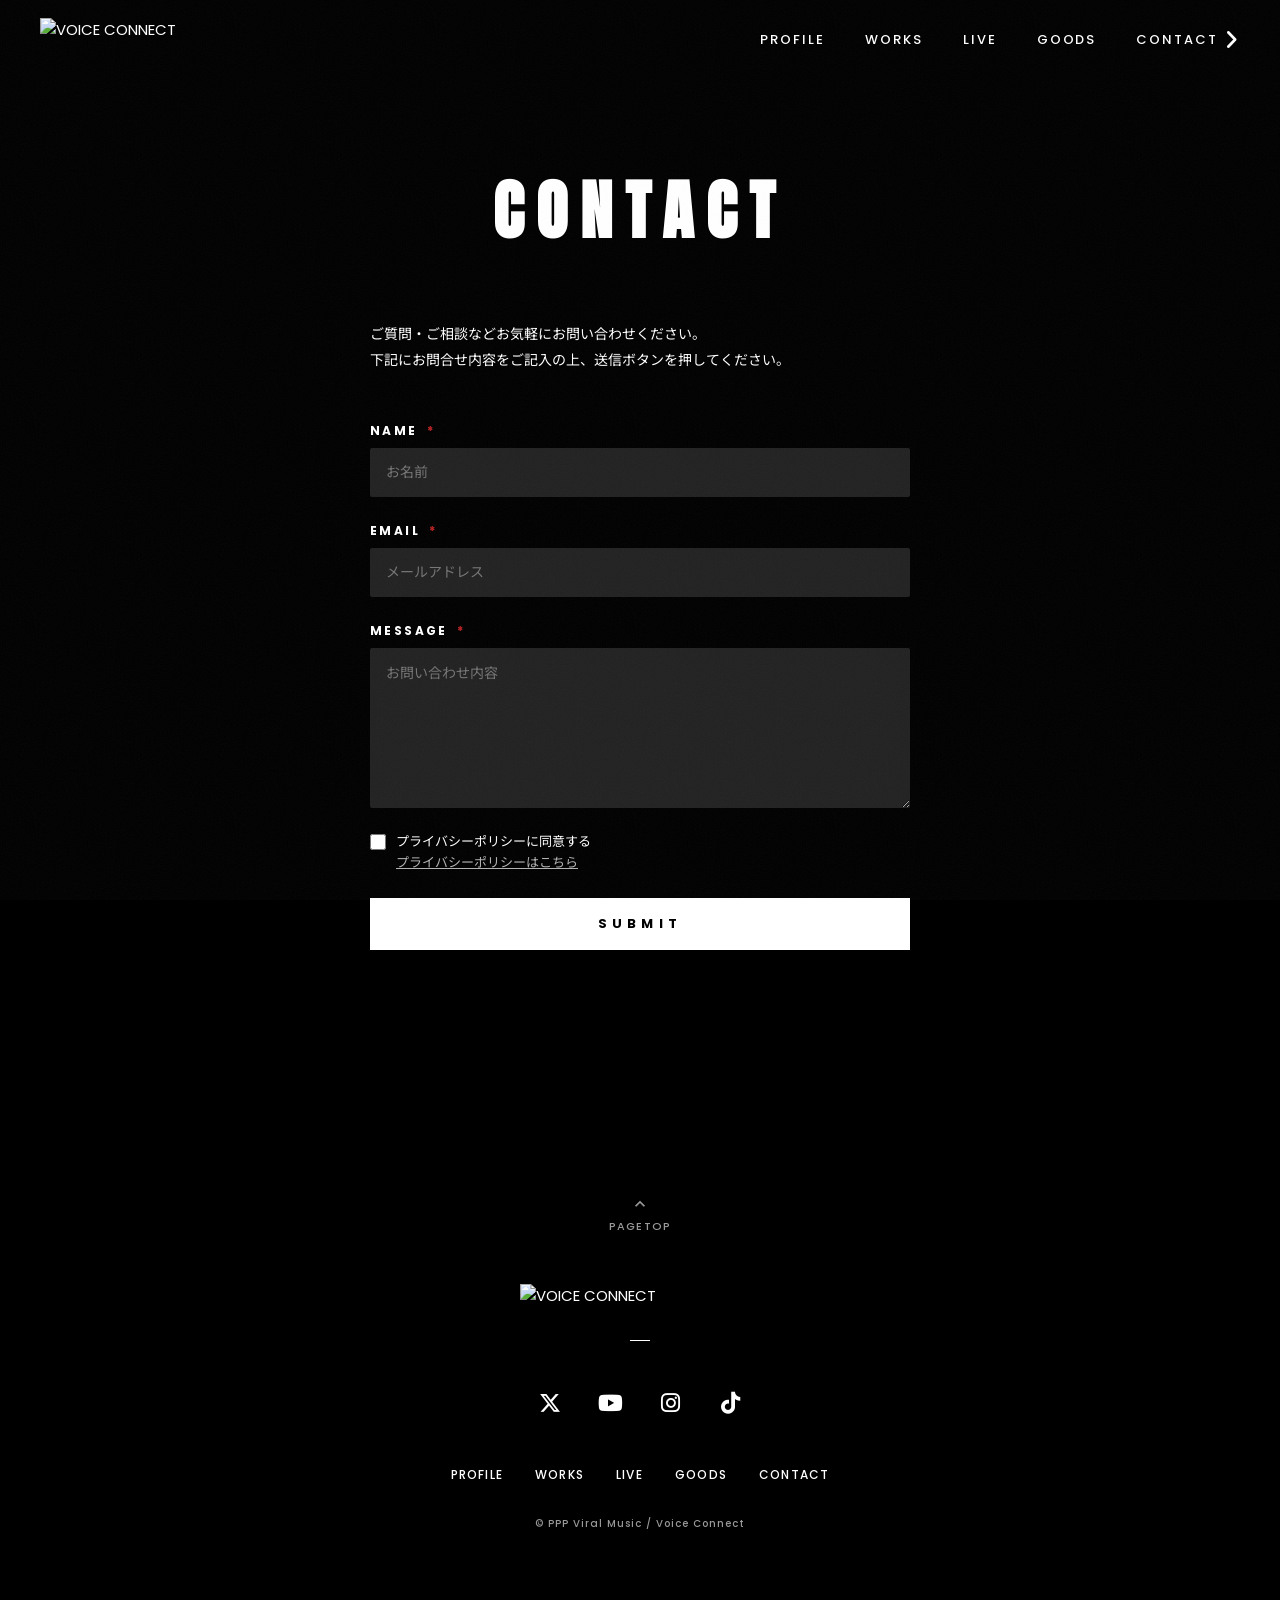
==== contact.html @ 6539a4a2 "Initial commit: Voice Connect official website Co-Authored-By: Claude Sonnet 4.6 <noreply@anthropic." ====
<!DOCTYPE html>
<html lang="ja">
<head>
  <meta charset="UTF-8">
  <meta name="viewport" content="width=device-width, initial-scale=1.0">
  <meta property="og:type" content="website">
  <meta property="og:site_name" content="VOICE CONNECT">
  <meta property="og:title" content="VOICE CONNECT">
  <meta property="og:description" content="Counter Viral Rock – 本能を叫びに乗せて。6人組ロックバンド VoiceConnect オフィシャルサイト">
  <meta property="og:image" content="https://storage.googleapis.com/studio-design-asset-files/projects/V5a736R3aR/s-6000x4000_v-frms_webp_ca248ab4-74d3-4c71-af56-c357af7753e0_middle.webp">
  <meta name="twitter:card" content="summary_large_image">
  <meta name="twitter:image" content="https://storage.googleapis.com/studio-design-asset-files/projects/V5a736R3aR/s-6000x4000_v-frms_webp_ca248ab4-74d3-4c71-af56-c357af7753e0_middle.webp">
  <link rel="icon" href="favicon.svg" type="image/svg+xml">
  <title>CONTACT – VoiceConnect</title>
  <link rel="stylesheet" href="css/style.css">
  <link rel="stylesheet" href="https://fonts.googleapis.com/icon?family=Material+Icons">
  <link rel="stylesheet" href="https://cdnjs.cloudflare.com/ajax/libs/font-awesome/6.5.0/css/all.min.css">
</head>
<body>

<header class="site-header">
  <a href="index.html" class="header-logo">
    <img src="https://storage.googleapis.com/studio-design-asset-files/projects/V5a736R3aR/s-1748x591_v-fms_webp_e4d0f85a-b56f-4a7a-a2c8-f177bb1432c4_small.webp" alt="VOICE CONNECT">
  </a>
  <nav class="header-nav">
    <a href="profile.html">PROFILE</a>
    <a href="works.html">WORKS</a>
    <a href="live.html">LIVE</a>
    <a href="https://fanme.link/shop/@VoiceConnect" target="_blank" rel="noopener">GOODS</a>
    <a href="contact.html" class="header-contact">
      <span>CONTACT</span>
      <span class="arrow"><i class="fa-solid fa-angle-right"></i></span>
    </a>
  </nav>
  <button class="hamburger" aria-label="メニュー">
    <span></span><span></span><span></span>
  </button>
</header>

<nav class="mobile-nav">
  <a href="profile.html">PROFILE</a>
  <a href="works.html">WORKS</a>
  <a href="live.html">LIVE</a>
  <a href="https://fanme.link/shop/@VoiceConnect" target="_blank" rel="noopener">GOODS</a>
  <a href="contact.html">CONTACT</a>
</nav>

<div class="page-hero fade-in">
  <h1 class="page-hero-title">CONTACT</h1>
</div>

<section class="contact-section fade-in" style="margin: 0 auto; padding-left: 80px; padding-right: 80px;">
  <p class="contact-lead">
    ご質問・ご相談などお気軽にお問い合わせください。<br>
    下記にお問合せ内容をご記入の上、送信ボタンを押してください。
  </p>
  <form class="contact-form" id="contactForm" novalidate>
    <div class="form-group">
      <label class="form-label" for="name">NAME <span>*</span></label>
      <input class="form-input" id="name" name="name" type="text" placeholder="お名前" required>
    </div>
    <div class="form-group">
      <label class="form-label" for="email">EMAIL <span>*</span></label>
      <input class="form-input" id="email" name="email" type="email" placeholder="メールアドレス" required>
    </div>
    <div class="form-group">
      <label class="form-label" for="message">MESSAGE <span>*</span></label>
      <textarea class="form-textarea" id="message" name="message" placeholder="お問い合わせ内容" required></textarea>
    </div>
    <div class="privacy-check">
      <input type="checkbox" id="privacy" required>
      <label for="privacy">
        プライバシーポリシーに同意する<br>
        <a href="privacy.html">プライバシーポリシーはこちら</a>
      </label>
    </div>
    <button type="submit" class="form-submit">SUBMIT</button>
    <p class="form-status" id="formStatus" aria-live="polite"></p>
  </form>
</section>

<footer class="site-footer">
  <a href="#" class="pagetop">
    <span class="material-icons">keyboard_arrow_up</span>
    PAGETOP
  </a>
  <a href="index.html" class="footer-logo">
    <img src="https://storage.googleapis.com/studio-design-asset-files/projects/V5a736R3aR/s-1748x591_v-fms_webp_e4d0f85a-b56f-4a7a-a2c8-f177bb1432c4_small.webp" alt="VOICE CONNECT">
  </a>
  <div class="footer-divider"></div>
  <div class="footer-socials">
    <a href="https://x.com/voiceconnect25" target="_blank" rel="noopener"><i class="fa-brands fa-x-twitter"></i></a>
    <a href="https://www.youtube.com/@voiceconnect2025" target="_blank" rel="noopener"><i class="fa-brands fa-youtube"></i></a>
    <a href="https://www.instagram.com/voice_connect_official/" target="_blank" rel="noopener"><i class="fa-brands fa-instagram"></i></a>
    <a href="https://www.tiktok.com/@voiceconnect.official" target="_blank" rel="noopener"><i class="fa-brands fa-tiktok"></i></a>
  </div>
  <nav class="footer-nav">
    <a href="profile.html">PROFILE</a>
    <a href="works.html">WORKS</a>
    <a href="live.html">LIVE</a>
    <a href="https://fanme.link/shop/@VoiceConnect" target="_blank" rel="noopener">GOODS</a>
    <a href="contact.html">CONTACT</a>
  </nav>
  <p class="footer-copy">© PPP Viral Music / Voice Connect</p>
</footer>

<script src="js/main.js"></script>
</body>
</html>
---- css/style.css ----
@import url('https://fonts.googleapis.com/css2?family=Anton&family=Poppins:wght@400;500;700&family=Noto+Sans+JP:wght@400;500;700&display=swap');

*, *::before, *::after { box-sizing: border-box; margin: 0; padding: 0; }

:root {
  --bg: #000;
  --text: #fff;
  --border: #333;
  --accent: #fff;
  --font-head: 'Anton', sans-serif;
  --font-body: 'Poppins', 'Noto Sans JP', sans-serif;
}

html { scroll-behavior: smooth; }

body {
  background: var(--bg);
  color: var(--text);
  font-family: var(--font-body);
  font-size: 15px;
  line-height: 1.6;
  overflow-x: hidden;
}

a { color: inherit; text-decoration: none; }
img { display: block; max-width: 100%; }
ul { list-style: none; }
button { background: none; border: none; cursor: pointer; color: inherit; font: inherit; }

/* ── HEADER ── */
.site-header {
  position: fixed;
  top: 0; left: 0; right: 0;
  z-index: 100;
  display: flex;
  align-items: center;
  justify-content: space-between;
  padding: 0 40px;
  height: 80px;
  backdrop-filter: blur(8px) saturate(0%);
  -webkit-backdrop-filter: blur(8px) saturate(0%);
  background: linear-gradient(180deg, rgba(0,0,0,0.4) 0%, transparent 100%);
}

.header-logo img { height: 44px; width: auto; }

.header-nav {
  display: flex;
  align-items: center;
  gap: 40px;
}

.header-nav a,
.header-nav button {
  font-family: var(--font-body);
  font-size: 13px;
  font-weight: 500;
  letter-spacing: 0.15em;
  transition: opacity .2s;
}

.header-nav a:hover,
.header-nav button:hover { opacity: .6; }

.header-contact {
  display: flex;
  align-items: center;
  gap: 6px;
  font-size: 13px;
  font-weight: 500;
  letter-spacing: 0.15em;
}

.header-contact .arrow {
  font-size: 22px;
  line-height: 1;
}

/* hamburger */
.hamburger {
  display: none;
  flex-direction: column;
  gap: 5px;
  padding: 4px;
}
.hamburger span {
  display: block;
  width: 24px; height: 2px;
  background: var(--text);
  transition: transform .3s, opacity .3s;
}

/* mobile nav drawer */
.mobile-nav {
  display: none;
  position: fixed;
  top: 80px; left: 0; right: 0;
  background: rgba(0,0,0,0.92);
  padding: 32px 24px 40px;
  flex-direction: column;
  gap: 28px;
  z-index: 99;
}
.mobile-nav.open { display: flex; }
.mobile-nav a {
  font-family: var(--font-head);
  font-size: 28px;
  letter-spacing: 0.15em;
  text-align: right;
}

/* ── HERO ── */
.hero {
  position: relative;
  height: calc(100vh - 80px);
  min-height: 520px;
  margin-top: 80px;
  display: flex;
  align-items: flex-end;
  overflow: hidden;
}

.hero-bg {
  position: absolute;
  top: -18%; bottom: -18%; left: 0; right: 0;
  background-size: cover;
  background-position: center 30%;
  background-repeat: no-repeat;
  will-change: transform;
}

.hero-bg::after {
  content: '';
  position: absolute;
  inset: 0;
  background: linear-gradient(to bottom, rgba(0,0,0,0.1) 0%, rgba(0,0,0,0.5) 100%);
}

.hero-title {
  position: absolute;
  bottom: 0; left: 0; right: 0;
  padding: 0 80px 80px;
}

.hero-title img {
  width: clamp(320px, 60vw, 900px);
}

.hero-buttons {
  display: flex;
  gap: 16px;
  margin-top: 24px;
}

.btn {
  display: inline-flex;
  align-items: center;
  justify-content: center;
  padding: 0 28px;
  height: 44px;
  font-family: var(--font-body);
  font-size: 13px;
  font-weight: 500;
  letter-spacing: 0.4em;
  border: 1px solid var(--text);
  transition: background .2s, color .2s, transform .2s;
  min-width: 140px;
}

.btn-solid {
  background: var(--text);
  color: var(--bg);
}

.btn-outline { background: transparent; color: var(--text); }

.btn:hover { transform: scale(1.06); }

/* ── CONCEPT ── */
.concept {
  padding: 120px 80px 100px;
}

.concept-tag {
  display: block;
  font-size: 11px;
  font-weight: 500;
  letter-spacing: 0.6em;
  margin-bottom: 6px;
  color: var(--text);
}

.concept-title {
  font-size: 48px;
  font-weight: 700;
  line-height: 1.1;
  margin-bottom: 24px;
}

.concept-sub {
  font-size: 16px;
  font-weight: 700;
  margin-bottom: 20px;
}

.concept-body {
  font-size: 15px;
  line-height: 1.8;
  max-width: 700px;
  margin-left: auto;
  text-align: right;
}

/* ── RELEASES ── */
.releases {
  padding: 0 80px 120px;
}

.release-item {
  display: flex;
  align-items: center;
  gap: 40px;
  margin-bottom: 60px;
}

.release-item:nth-child(even) { flex-direction: row-reverse; }

.release-cover {
  flex-shrink: 0;
  width: 280px;
  height: 280px;
  border-radius: 8px;
  overflow: hidden;
  box-shadow: 0 4px 20px rgba(0,0,0,0.6);
  transition: transform .3s ease;
}

.release-cover:hover { transform: scale(1.04); }

.release-cover img {
  width: 100%; height: 100%;
  object-fit: cover;
}

.release-info { flex: 1; }

.release-date {
  font-size: 13px;
  letter-spacing: 0.1em;
  margin-bottom: 8px;
  opacity: .7;
}

.release-title {
  font-family: var(--font-head);
  font-size: 24px;
  letter-spacing: 0.1em;
  margin-bottom: 16px;
}

.release-desc {
  font-size: 14px;
  line-height: 1.8;
  opacity: .85;
}

/* ── NEWS ── */
.news { padding: 0 80px 160px; }

.section-header {
  display: flex;
  align-items: flex-end;
  gap: 20px;
  margin-bottom: 40px;
}

.section-tag {
  font-size: 11px;
  font-weight: 500;
  letter-spacing: 0.6em;
  margin-bottom: 6px;
}

.section-title {
  font-family: var(--font-body);
  font-size: 48px;
  font-weight: 700;
  letter-spacing: 0.2em;
  line-height: 1.1;
}

.section-more {
  display: flex;
  align-items: center;
  justify-content: center;
  width: 32px; height: 32px;
  border-radius: 50%;
  border: 1px solid var(--text);
  margin-bottom: 4px;
  transition: transform .2s;
}
.section-more:hover { transform: scale(1.2); }
.section-more .material-icons { font-size: 20px; }

.news-list { display: flex; flex-direction: column; }

.news-item {
  display: flex;
  gap: 24px;
  padding: 16px 0;
  border-bottom: 1px solid var(--border);
}

.news-date {
  flex-shrink: 0;
  font-size: 15px;
  font-weight: 700;
  min-width: 100px;
}

.news-link {
  font-size: 15px;
  transition: opacity .2s;
}
.news-link:hover { opacity: .6; }

/* ── PAGE HERO (inner pages) ── */
.page-hero {
  padding-top: 160px;
  padding-bottom: 60px;
  text-align: center;
}

.page-hero-title {
  font-family: var(--font-head);
  font-size: 64px;
  letter-spacing: 0.2em;
}

/* ── PROFILE ── */
.about {
  padding: 40px 80px 80px;
  max-width: 900px;
  margin: 0 auto;
}

.about h3 {
  font-size: 11px;
  font-weight: 500;
  letter-spacing: 0.6em;
  margin-bottom: 4px;
}

.about-text {
  font-size: 15px;
  line-height: 1.8;
  margin-bottom: 48px;
}

.members { padding: 0 80px 120px; }

.members-title {
  font-size: 48px;
  font-weight: 700;
  letter-spacing: 0.2em;
  margin-bottom: 60px;
}

.member-list {
  display: flex;
  flex-direction: column;
  gap: 60px;
}

.member-item {
  display: flex;
  gap: 40px;
  align-items: flex-start;
}

.member-photo {
  flex-shrink: 0;
  width: 200px; height: 200px;
  border-radius: 50%;
  overflow: hidden;
  background: #222;
}

.member-photo img {
  width: 100%; height: 100%;
  object-fit: cover;
}

.member-info { flex: 1; }

.member-role {
  font-size: 11px;
  font-weight: 500;
  letter-spacing: 0.4em;
  margin-bottom: 4px;
  opacity: .7;
}

.member-name {
  font-size: 20px;
  font-weight: 700;
  margin-bottom: 12px;
}

.member-desc {
  font-size: 14px;
  line-height: 1.8;
  margin-bottom: 16px;
}

.member-socials {
  display: flex;
  gap: 16px;
}

.member-socials a {
  font-size: 20px;
  transition: opacity .2s;
}
.member-socials a:hover { opacity: .6; }

/* ── WORKS ── */
.works-list {
  padding: 0 80px 120px;
  display: flex;
  flex-direction: column;
}

.work-item {
  display: flex;
  align-items: center;
  padding: 24px 0;
  border-bottom: 1px solid var(--border);
  gap: 24px;
  transition: opacity .2s;
  cursor: pointer;
}

.work-item:hover { opacity: .7; }

.work-update {
  flex-shrink: 0;
  width: 80px;
}

.work-update-label {
  font-size: 9px;
  font-weight: 700;
  letter-spacing: 0.1em;
  opacity: .5;
}

.work-update-date {
  font-size: 11px;
  opacity: .7;
}

.work-title {
  flex: 1;
  font-size: 15px;
  font-weight: 500;
}

.work-arrow {
  font-size: 18px;
  opacity: .5;
}

/* ── LIVE ── */
.live-section {
  padding: 0 80px 120px;
  display: flex;
  flex-direction: column;
  align-items: center;
  gap: 40px;
}

.live-flyer {
  width: 100%;
  max-width: 600px;
  border-radius: 4px;
  overflow: hidden;
}

.live-flyer img { width: 100%; }

.live-info {
  width: 100%;
  max-width: 600px;
  text-align: center;
}

.live-date-title {
  font-family: var(--font-head);
  font-size: 28px;
  letter-spacing: 0.1em;
  margin-bottom: 20px;
}

.live-detail {
  display: inline-flex;
  flex-direction: column;
  gap: 8px;
  font-size: 15px;
  text-align: left;
}

.live-detail-row {
  display: flex;
  gap: 12px;
}

.live-detail-label {
  flex-shrink: 0;
  font-weight: 700;
  min-width: 80px;
  font-size: 13px;
  letter-spacing: 0.05em;
  opacity: .7;
}

/* ── CONTACT ── */
.contact-section {
  padding: 0 80px 120px;
  max-width: 700px;
}

.contact-lead {
  font-size: 14px;
  line-height: 1.8;
  margin-bottom: 48px;
}

.contact-form {
  display: flex;
  flex-direction: column;
  gap: 24px;
}

.form-group { display: flex; flex-direction: column; gap: 8px; }

.form-label {
  font-size: 12px;
  font-weight: 700;
  letter-spacing: 0.2em;
}

.form-label span { color: #bf2325; margin-left: 4px; }

.form-input,
.form-textarea {
  background: #222;
  border: none;
  padding: 14px 16px;
  font-family: var(--font-body);
  font-size: 14px;
  color: var(--text);
  outline: none;
  transition: box-shadow .2s;
  border-radius: 2px;
}

.form-input:focus,
.form-textarea:focus { box-shadow: 0 0 0 1px var(--text); }

.form-textarea { min-height: 160px; resize: vertical; }

.privacy-check {
  display: flex;
  align-items: flex-start;
  gap: 10px;
  font-size: 13px;
}

.privacy-check input[type="checkbox"] {
  margin-top: 2px;
  accent-color: var(--text);
  width: 16px; height: 16px;
}

.privacy-check a { text-decoration: underline; opacity: .7; }

.form-submit {
  background: var(--text);
  color: var(--bg);
  font-family: var(--font-body);
  font-size: 13px;
  font-weight: 700;
  letter-spacing: 0.4em;
  height: 52px;
  border: none;
  cursor: pointer;
  transition: opacity .2s;
}

.form-submit:hover { opacity: .85; }
.form-submit:disabled { opacity: .5; cursor: not-allowed; }

.form-status {
  font-size: 13px;
  letter-spacing: 0.05em;
  min-height: 20px;
}

/* ── FOOTER ── */
.site-footer {
  padding: 80px 80px;
  display: flex;
  flex-direction: column;
  align-items: center;
  gap: 32px;
}

.footer-logo img { height: auto; width: 240px; }

.footer-divider {
  width: 20px; height: 1px;
  background: var(--text);
}

.footer-socials {
  display: flex;
  align-items: center;
  gap: 0;
}

.footer-socials a {
  display: flex;
  align-items: center;
  justify-content: center;
  width: 60px; height: 60px;
  font-size: 22px;
  transition: color .3s;
}

.footer-socials a:nth-child(1):hover { color: #1d9bf0; }
.footer-socials a:nth-child(2):hover { color: #f00; }
.footer-socials a:nth-child(3):hover { color: #e1306c; }
.footer-socials a:nth-child(4):hover { color: #69c9d0; }

.footer-nav {
  display: flex;
  gap: 32px;
}

.footer-nav a {
  font-size: 12px;
  font-weight: 500;
  letter-spacing: 0.1em;
  transition: opacity .2s;
}
.footer-nav a:hover { opacity: .6; }

.footer-copy {
  font-size: 10px;
  font-weight: 500;
  letter-spacing: 0.1em;
  opacity: .6;
}

.pagetop {
  display: flex;
  flex-direction: column;
  align-items: center;
  gap: 4px;
  font-size: 11px;
  font-weight: 500;
  letter-spacing: 0.1em;
  margin-bottom: 16px;
  opacity: .6;
  transition: opacity .2s;
}
.pagetop:hover { opacity: 1; }
.pagetop .material-icons { font-size: 20px; }

/* ── FADE-IN ── */
.fade-in {
  opacity: 0;
  transform: translateY(30px);
  transition: opacity .8s ease, transform .8s ease;
}
.fade-in.visible {
  opacity: 1;
  transform: translateY(0);
}

/* ── RESPONSIVE ── */
@media (max-width: 990px) {
  .concept, .releases, .news, .about, .members,
  .works-list, .live-section, .contact-section { padding-left: 40px; padding-right: 40px; }
  .news-article { padding-left: 40px; padding-right: 40px; }
  .hero-title { padding: 0 40px 60px; }
  .site-header { padding: 0 24px; }
  .release-item, .release-item:nth-child(even) { flex-direction: column; }
  .release-cover { width: 100%; height: 260px; }
  .live-date-title { font-size: 22px; }
}

@media (max-width: 690px) {
  .header-nav { display: none; }
  .hamburger { display: flex; }

  /* Hero — show full landscape image without cropping */
  .hero { height: 100vw; min-height: unset; }
  .hero-bg { background-size: contain; background-position: top center; }
  .hero-title { padding: 0 20px 28px; }
  .hero-title img { width: clamp(180px, 72vw, 600px); }
  .hero-buttons { flex-wrap: wrap; gap: 12px; }
  .btn { min-width: 120px; padding: 0 20px; }

  /* Page hero */
  .page-hero { padding-top: 120px; padding-bottom: 40px; }
  .page-hero-title { font-size: 40px; }

  /* Concept */
  .concept { padding: 72px 20px 56px; }
  .concept-title { font-size: 32px; }
  .concept-body { text-align: left; margin-left: 0; }

  /* Releases */
  .releases { padding-left: 20px; padding-right: 20px; padding-bottom: 80px; }
  .release-cover { height: 220px; }
  .release-title { font-size: 20px; }

  /* News (index) */
  .news { padding-left: 20px; padding-right: 20px; padding-bottom: 80px; }
  .section-title { font-size: 32px; }
  .news-item { flex-direction: column; gap: 2px; }
  .news-date { min-width: unset; font-size: 12px; }
  .news-link { font-size: 14px; }

  /* Profile */
  .about { padding-left: 20px; padding-right: 20px; padding-bottom: 56px; }
  .members { padding-left: 20px; padding-right: 20px; padding-bottom: 80px; }
  .members-title { font-size: 32px; margin-bottom: 40px; }
  .member-list { gap: 48px; }
  .member-item { flex-direction: column; }
  .member-photo { width: 140px; height: 140px; }
  .member-desc br { display: none; }

  /* Works */
  .works-list { padding-left: 20px; padding-right: 20px; padding-bottom: 80px; }
  .work-title { font-size: 14px; }

  /* Live */
  .live-section { padding-left: 20px; padding-right: 20px; padding-bottom: 80px; }
  .live-date-title { font-size: 18px; }
  .live-detail { display: flex; width: 100%; }
  .live-detail-row { flex-direction: column; gap: 4px; }
  .live-detail-label { min-width: unset; }

  /* Contact */
  .contact-section { padding-left: 20px; padding-right: 20px; padding-bottom: 80px; }

  /* News article */
  .news-article { padding: 0 20px 60px; }
  .news-article + .news-article { padding-top: 60px; }
  .article-title { font-size: 18px; }

  /* Footer */
  .site-footer { padding: 60px 20px; }
  .footer-logo img { width: 180px; }
  .footer-nav { flex-wrap: wrap; justify-content: center; gap: 16px; }
  .footer-socials a { width: 48px; height: 48px; font-size: 18px; }
}

/* ── GOODS SECTION ── */
.goods-section { padding: 0 80px 120px; }

.goods-grid {
  display: grid;
  grid-template-columns: repeat(3, 1fr);
  gap: 2px;
  margin-bottom: 2px;
}

.goods-card {
  display: block;
  position: relative;
  overflow: hidden;
  background: #080808;
  color: inherit;
}

.goods-card-img {
  width: 100%;
  aspect-ratio: 1 / 1;
  overflow: hidden;
  display: flex;
  align-items: center;
  justify-content: center;
  background: #080808;
}

.goods-card-img img {
  width: 100%;
  height: 100%;
  object-fit: contain;
  padding: 16px;
  transition: transform 0.6s cubic-bezier(0.22, 1, 0.36, 1);
}

.goods-card:hover .goods-card-img img {
  transform: scale(1.06);
}

.goods-card-body {
  padding: 20px 20px 24px;
  border-top: 1px solid #111;
}

.goods-card-cat {
  font-size: 9px;
  font-weight: 700;
  letter-spacing: 0.5em;
  opacity: 0.4;
  margin-bottom: 6px;
}

.goods-card-name {
  font-family: var(--font-head);
  font-size: 20px;
  letter-spacing: 0.1em;
  margin-bottom: 12px;
}

.goods-card-shop {
  font-size: 11px;
  font-weight: 700;
  letter-spacing: 0.2em;
  opacity: 0;
  transform: translateX(-6px);
  transition: opacity 0.3s, transform 0.3s;
}

.goods-card:hover .goods-card-shop {
  opacity: 0.7;
  transform: translateX(0);
}

.goods-footer {
  display: flex;
  justify-content: center;
  padding-top: 40px;
}

.goods-cta-btn {
  display: inline-flex;
  align-items: center;
  font-size: 12px;
  font-weight: 700;
  letter-spacing: 0.3em;
  border: 1px solid rgba(255,255,255,0.4);
  padding: 14px 36px;
  color: inherit;
  transition: background 0.2s, color 0.2s, border-color 0.2s;
}

.goods-cta-btn:hover {
  background: #fff;
  color: #000;
  border-color: #fff;
}

@media (max-width: 990px) {
  .goods-section { padding-left: 40px; padding-right: 40px; }
}
@media (max-width: 690px) {
  .goods-section { padding-left: 20px; padding-right: 20px; padding-bottom: 80px; }
  .goods-grid { grid-template-columns: 1fr 1fr; }
  .goods-card-name { font-size: 15px; }
}
@media (max-width: 400px) {
  .goods-grid { grid-template-columns: 1fr; }
}

/* ── NEWS ARTICLE (news.html) ── */
.news-article {
  padding: 0 80px 80px;
  max-width: 800px;
}
.news-article + .news-article {
  border-top: 1px solid var(--border);
  padding-top: 80px;
}
.article-date {
  font-size: 13px;
  font-weight: 700;
  letter-spacing: 0.1em;
  opacity: .6;
  margin-bottom: 12px;
}
.article-title {
  font-size: 22px;
  font-weight: 700;
  line-height: 1.4;
  margin-bottom: 24px;
}
.article-body {
  font-size: 14px;
  line-height: 1.9;
}

.article-images {
  display: flex;
  flex-direction: column;
  gap: 12px;
  margin: 24px 0;
}

.article-images img {
  width: 100%;
  border-radius: 4px;
  display: block;
}

/* ── WORK DETAIL (individual work pages) ── */
.work-detail { padding: 60px 80px 120px; max-width: 860px; }

.work-detail-back {
  display: inline-flex;
  align-items: center;
  gap: 6px;
  font-size: 13px;
  letter-spacing: .1em;
  opacity: .6;
  margin-bottom: 48px;
  transition: opacity .2s;
}
.work-detail-back:hover { opacity: 1; }

.work-detail-meta {
  font-size: 13px;
  letter-spacing: .1em;
  opacity: .6;
  margin-bottom: 12px;
}

.work-detail-title {
  font-family: var(--font-head);
  font-size: 36px;
  letter-spacing: .05em;
  line-height: 1.3;
  margin-bottom: 8px;
}

.work-detail-artist {
  font-size: 18px;
  font-weight: 700;
  letter-spacing: .05em;
  margin-bottom: 32px;
}

.work-detail-divider {
  border: none;
  border-top: 1px solid var(--border);
  margin: 32px 0;
}

.work-detail-row {
  display: flex;
  gap: 24px;
  font-size: 14px;
  margin-bottom: 12px;
}

.work-detail-label {
  opacity: .5;
  width: 80px;
  flex-shrink: 0;
}

@media (max-width: 990px) {
  .work-detail { padding-left: 40px; padding-right: 40px; }
}

@media (max-width: 690px) {
  .work-detail { padding: 40px 20px 80px; }
  .work-detail-title { font-size: 26px; }
  .work-detail-row { flex-direction: column; gap: 4px; }
  .work-detail-label { width: unset; opacity: .5; }
}

@media (max-width: 400px) {
  .page-hero-title { font-size: 32px; }
  .concept-title { font-size: 26px; }
  .section-title { font-size: 26px; }
  .members-title { font-size: 26px; }
  .hero-title img { width: 82vw; }
  .work-update { width: 64px; }
  .work-update-date { font-size: 10px; }
}

/* ─────────────────────────────
   SCROLL PROGRESS BAR
───────────────────────────── */
.scroll-progress {
  position: fixed;
  top: 0; left: 0;
  height: 2px;
  width: 0%;
  background: linear-gradient(to right, #ff2020, #ff6a00, #ffd200, #ff2d78, #a020f0, #1e90ff);
  z-index: 100001;
  pointer-events: none;
  will-change: width;
  transition: width 0.05s linear;
}

/* ─────────────────────────────
   CUSTOM CURSOR
───────────────────────────── */
.custom-cursor,
.custom-cursor * { cursor: none !important; }

.cursor-dot {
  position: fixed;
  top: 0; left: 0;
  width: 8px; height: 8px;
  background: #fff;
  border-radius: 50%;
  pointer-events: none;
  z-index: 100000;
  mix-blend-mode: difference;
  opacity: 0;
  transition: opacity 0.3s, width 0.2s, height 0.2s;
  will-change: transform;
}

.cursor-ring {
  position: fixed;
  top: 0; left: 0;
  width: 40px; height: 40px;
  border: 1px solid rgba(255,255,255,0.5);
  border-radius: 50%;
  pointer-events: none;
  z-index: 99999;
  mix-blend-mode: difference;
  opacity: 0;
  transition: width 0.25s ease, height 0.25s ease,
              border-color 0.25s ease, opacity 0.3s;
  will-change: transform;
}

/* ─────────────────────────────
   TEXT SPLIT ANIMATION
───────────────────────────── */
.char-split { overflow: hidden; }

.char-split .char {
  display: inline-block;
  opacity: 0;
  transform: translateY(90%) rotate(5deg);
}

.char-animate .char {
  animation: char-in 0.75s cubic-bezier(0.22, 1, 0.36, 1) forwards;
  animation-delay: calc(var(--i) * 0.05s);
}

@keyframes char-in {
  to { opacity: 1; transform: translateY(0) rotate(0deg); }
}

/* ─────────────────────────────
   GRAIN OVERLAY
───────────────────────────── */
body::after {
  content: '';
  position: fixed;
  inset: 0;
  z-index: 9999;
  pointer-events: none;
  opacity: 0.04;
  background-image: url("data:image/svg+xml,<svg xmlns='http://www.w3.org/2000/svg' width='200' height='200'><filter id='g'><feTurbulence type='fractalNoise' baseFrequency='0.78' numOctaves='4' stitchTiles='stitch'/></filter><rect width='200' height='200' filter='url(%23g)'/></svg>");
  background-size: 200px;
  animation: grain .38s steps(1) infinite;
}

@keyframes grain {
  0%   { transform: translate(0, 0); }
  20%  { transform: translate(-3px, -4px); }
  40%  { transform: translate(4px, 2px); }
  60%  { transform: translate(-2px, 5px); }
  80%  { transform: translate(3px, -2px); }
  100% { transform: translate(-1px, 3px); }
}

/* ─────────────────────────────
   MARQUEE
───────────────────────────── */
.marquee-wrap {
  overflow: hidden;
  border-top: 1px solid #1a1a1a;
  border-bottom: 1px solid #1a1a1a;
  padding: 10px 0;
}

.marquee-track {
  display: flex;
  align-items: center;
  gap: 32px;
  width: max-content;
  white-space: nowrap;
  font-family: var(--font-head);
  font-size: 13px;
  letter-spacing: 0.25em;
  opacity: 0.4;
  animation: marquee 24s linear infinite;
}

.marquee-track .msep {
  opacity: 0.35;
  font-size: 10px;
}

@keyframes marquee {
  from { transform: translateX(0); }
  to   { transform: translateX(-50%); }
}

/* ─────────────────────────────
   COUNTDOWN BAR (index)
───────────────────────────── */
.countdown-bar {
  display: flex;
  align-items: center;
  justify-content: space-between;
  gap: 24px;
  padding: 28px 80px;
  border-bottom: 1px solid #1a1a1a;
  flex-wrap: wrap;
}

.countdown-label {
  font-size: 10px;
  font-weight: 500;
  letter-spacing: 0.4em;
  opacity: 0.45;
  flex-shrink: 0;
  text-transform: uppercase;
}

.countdown-timer {
  display: flex;
  align-items: center;
  gap: 6px;
  flex: 1;
  justify-content: center;
}

.countdown-unit {
  display: flex;
  flex-direction: column;
  align-items: center;
}

.countdown-num {
  font-family: var(--font-head);
  font-size: 44px;
  line-height: 1;
  min-width: 60px;
  text-align: center;
}

.countdown-unit-label {
  font-size: 8px;
  font-weight: 700;
  letter-spacing: 0.3em;
  opacity: 0.35;
  margin-top: 6px;
}

.countdown-colon {
  font-family: var(--font-head);
  font-size: 36px;
  opacity: 0.3;
  margin-bottom: 14px;
}

.countdown-cta {
  flex-shrink: 0;
  font-size: 11px;
  font-weight: 700;
  letter-spacing: 0.2em;
  border: 1px solid rgba(255,255,255,0.4);
  padding: 10px 22px;
  transition: background .2s, color .2s, border-color .2s;
  white-space: nowrap;
}

.countdown-cta:hover {
  background: #fff;
  color: #000;
  border-color: #fff;
}

/* ─────────────────────────────
   MV SECTION (index)
───────────────────────────── */
.mv-section { padding: 0 80px 120px; }

.mv-embed-wrap {
  position: relative;
  width: 100%;
  max-width: 960px;
  aspect-ratio: 16 / 9;
  background: #0a0a0a;
  border: 1px solid #1a1a1a;
  display: flex;
  align-items: center;
  justify-content: center;
  overflow: hidden;
}

.mv-embed-wrap iframe {
  position: absolute;
  inset: 0;
  width: 100%;
  height: 100%;
  border: none;
}

.mv-placeholder-link {
  display: flex;
  flex-direction: column;
  align-items: center;
  justify-content: center;
  width: 100%;
  height: 100%;
  gap: 16px;
  color: inherit;
  transition: opacity .2s;
  opacity: 0.35;
}

.mv-placeholder-link:hover { opacity: 0.7; }

.mv-yt-icon { font-size: 64px; color: #f00; }

.mv-yt-label {
  font-size: 12px;
  font-weight: 500;
  letter-spacing: 0.3em;
}

/* ─────────────────────────────
   GLITCH TEXT
───────────────────────────── */
.glitch { position: relative; }

.glitch::before,
.glitch::after {
  content: attr(data-text);
  position: absolute;
  left: 0; top: 0;
  width: 100%; height: 100%;
  overflow: hidden;
}

.glitch::before {
  left: 3px;
  color: #ff2d55;
  clip-path: polygon(0 12%, 100% 12%, 100% 44%, 0 44%);
  animation: glitch-a 6s infinite;
}

.glitch::after {
  left: -3px;
  color: #0ef;
  clip-path: polygon(0 56%, 100% 56%, 100% 88%, 0 88%);
  animation: glitch-b 6s infinite;
}

@keyframes glitch-a {
  0%, 78%, 100%  { transform: none; opacity: 0; }
  80%, 84%, 88%  { transform: translateX(-6px) skewX(-1deg); opacity: 1; }
  82%, 86%       { transform: translateX(5px) skewX(1deg); opacity: 1; }
}

@keyframes glitch-b {
  0%, 74%, 100%  { transform: none; opacity: 0; }
  76%, 80%, 84%  { transform: translateX(6px) skewX(1deg); opacity: 1; }
  78%, 82%       { transform: translateX(-5px) skewX(-1deg); opacity: 1; }
}

/* ─────────────────────────────
   LIVE PAGE — COUNTDOWN
───────────────────────────── */
.live-countdown {
  width: 100%;
  max-width: 600px;
  padding: 40px;
  border: 1px solid #222;
  text-align: center;
}

.live-countdown-title {
  font-size: 10px;
  font-weight: 700;
  letter-spacing: 0.5em;
  opacity: 0.45;
  margin-bottom: 28px;
}

.live-countdown .countdown-timer {
  justify-content: center;
}

.live-countdown .countdown-num {
  font-size: 56px;
  min-width: 76px;
}

.live-countdown .countdown-colon {
  font-size: 44px;
  margin-bottom: 18px;
}

/* ─────────────────────────────
   RESPONSIVE (new additions)
───────────────────────────── */
@media (max-width: 990px) {
  .countdown-bar { padding: 24px 40px; }
  .mv-section { padding-left: 40px; padding-right: 40px; }
}

@media (max-width: 690px) {
  .countdown-bar { padding: 20px; flex-direction: column; align-items: flex-start; gap: 16px; }
  .countdown-timer { width: 100%; }
  .countdown-num { font-size: 30px; min-width: 44px; }
  .countdown-colon { font-size: 24px; }
  .mv-section { padding-left: 20px; padding-right: 20px; padding-bottom: 80px; }
  .live-countdown { padding: 24px 16px; }
  .live-countdown .countdown-num { font-size: 36px; min-width: 48px; }
  .live-countdown .countdown-colon { font-size: 28px; }
}
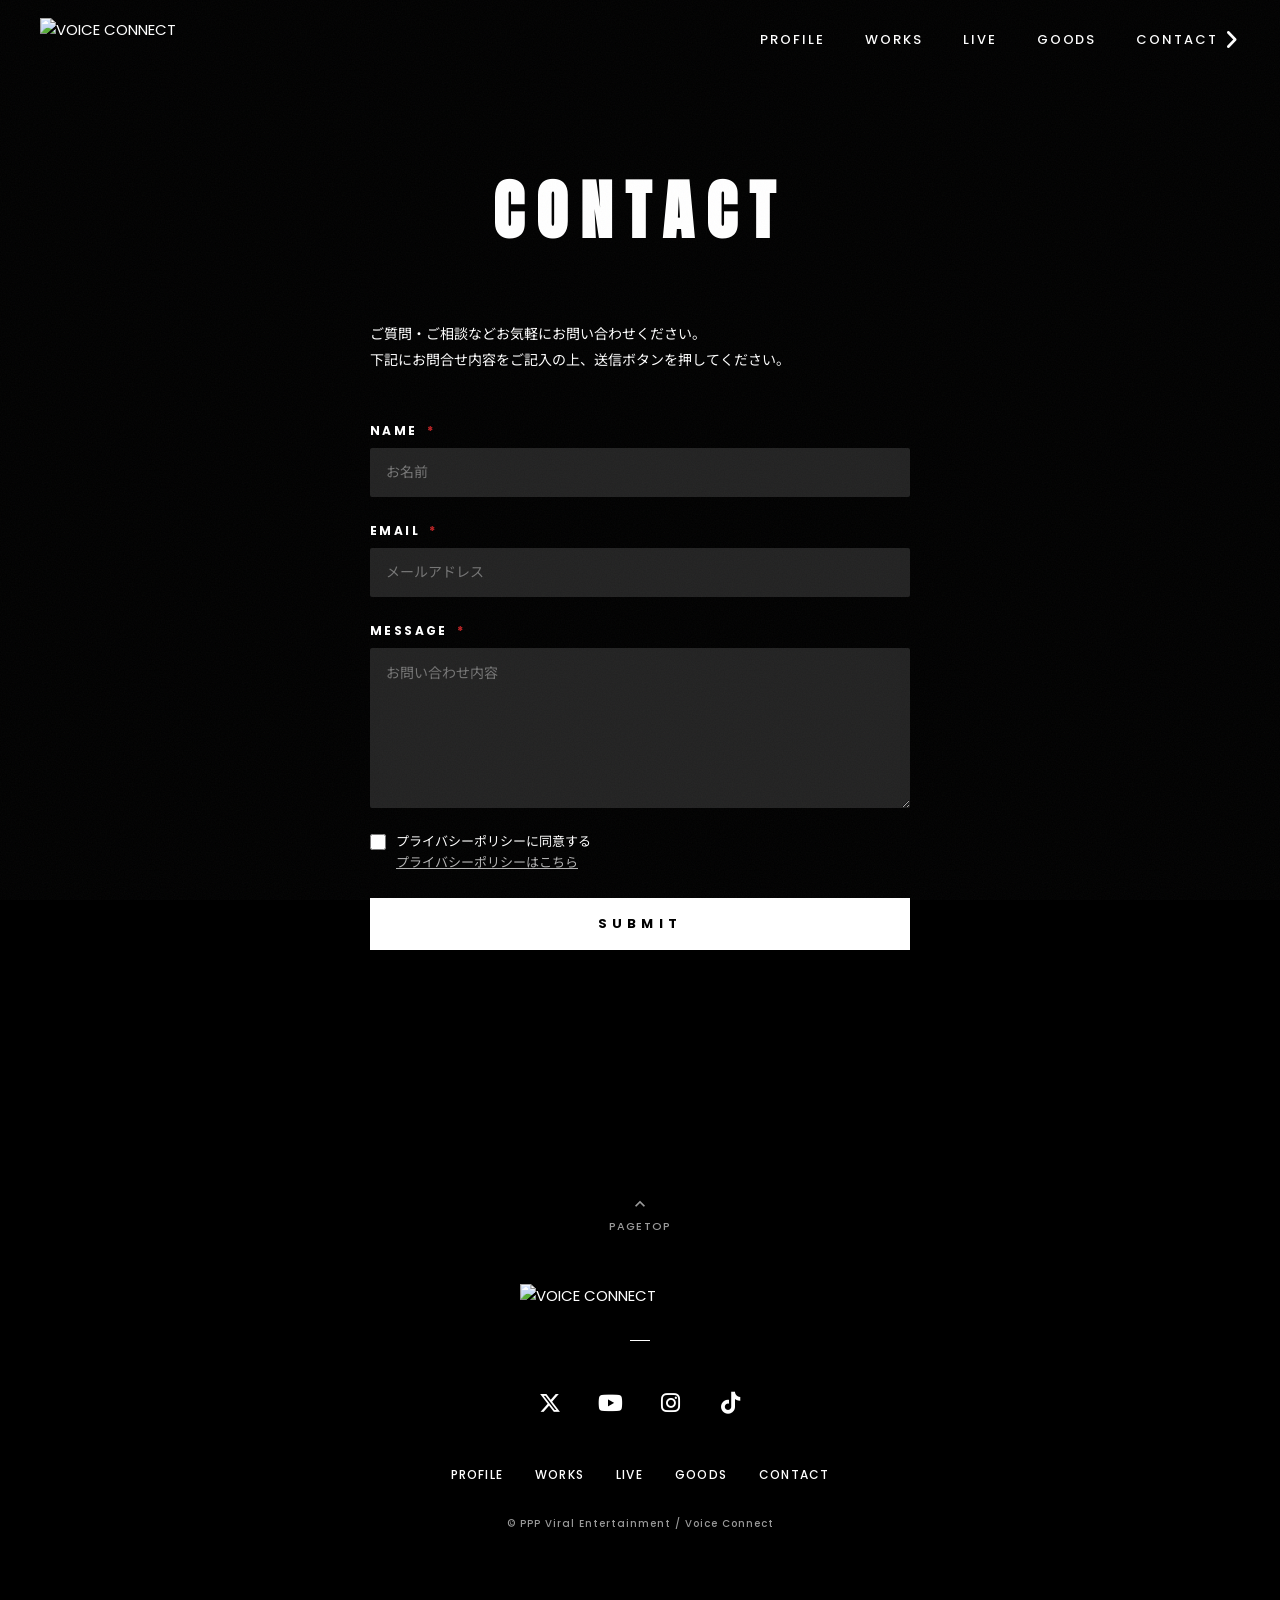
==== commit 05c5e98f: "fix: コピーライトをPPP Viral Entertainmentに変更" ====
--- a/contact.html
+++ b/contact.html
@@ -101,7 +101,7 @@
     <a href="https://fanme.link/shop/@VoiceConnect" target="_blank" rel="noopener">GOODS</a>
     <a href="contact.html">CONTACT</a>
   </nav>
-  <p class="footer-copy">© PPP Viral Music / Voice Connect</p>
+  <p class="footer-copy">© PPP Viral Entertainment / Voice Connect</p>
 </footer>
 
 <script src="js/main.js"></script>
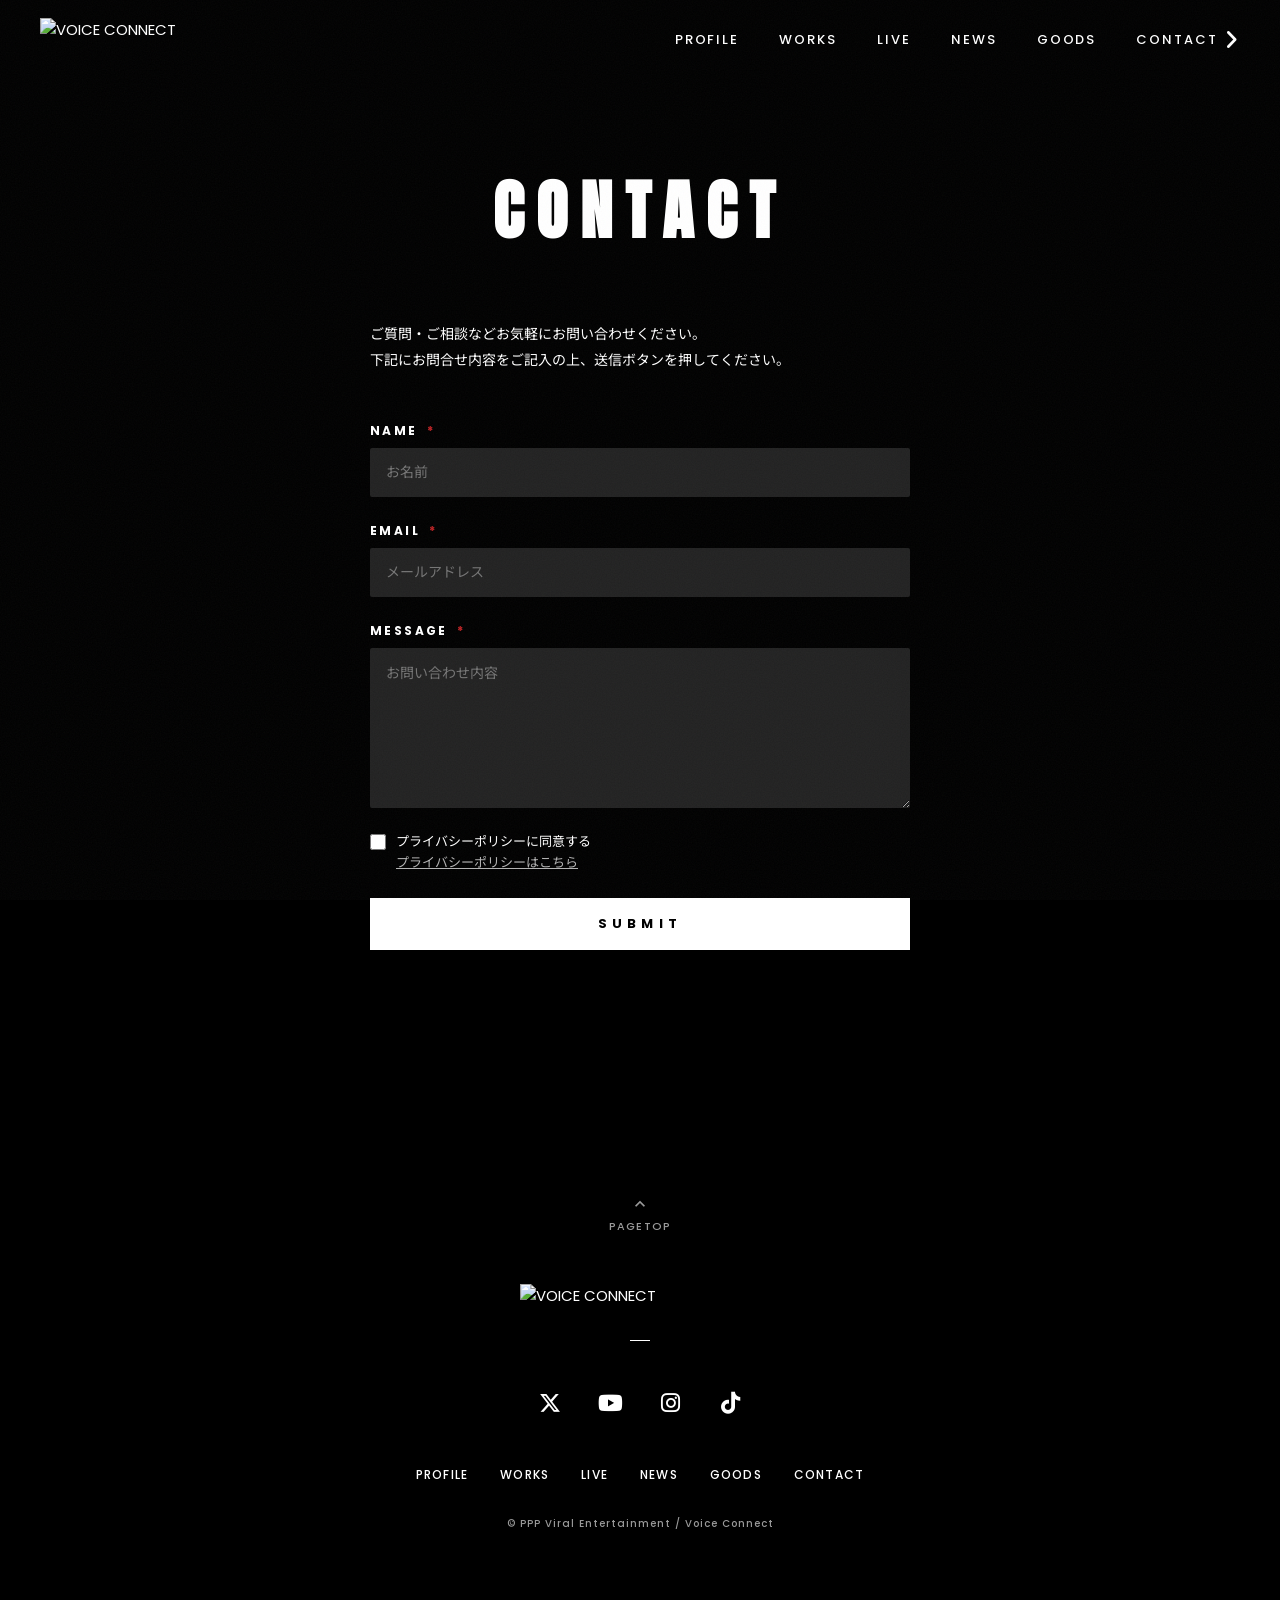
==== commit 356d921d: "fix: NEWSをヘッダー等のナビに追加、チケット購入リンクをe+に変更 - 全ページのヘッダー/モバイル/フッターナビにNEWSリンクを追加 - 1stワンマンライブのチケット購入リンクをcont" ====
--- a/contact.html
+++ b/contact.html
@@ -26,6 +26,7 @@
     <a href="profile.html">PROFILE</a>
     <a href="works.html">WORKS</a>
     <a href="live.html">LIVE</a>
+    <a href="news.html">NEWS</a>
     <a href="https://fanme.link/shop/@VoiceConnect" target="_blank" rel="noopener">GOODS</a>
     <a href="contact.html" class="header-contact">
       <span>CONTACT</span>
@@ -41,6 +42,7 @@
   <a href="profile.html">PROFILE</a>
   <a href="works.html">WORKS</a>
   <a href="live.html">LIVE</a>
+  <a href="news.html">NEWS</a>
   <a href="https://fanme.link/shop/@VoiceConnect" target="_blank" rel="noopener">GOODS</a>
   <a href="contact.html">CONTACT</a>
 </nav>
@@ -98,6 +100,7 @@
     <a href="profile.html">PROFILE</a>
     <a href="works.html">WORKS</a>
     <a href="live.html">LIVE</a>
+    <a href="news.html">NEWS</a>
     <a href="https://fanme.link/shop/@VoiceConnect" target="_blank" rel="noopener">GOODS</a>
     <a href="contact.html">CONTACT</a>
   </nav>
--- a/css/style.css
+++ b/css/style.css
@@ -706,9 +706,9 @@
   .hamburger { display: flex; }
 
   /* Hero — show full landscape image without cropping */
-  .hero { height: 100vw; min-height: unset; }
-  .hero-bg { background-size: contain; background-position: top center; }
-  .hero-title { padding: 0 20px 28px; }
+  .hero { height: 66.7vw; min-height: unset; }
+  .hero-bg { top: 0; bottom: 0; background-size: contain; background-position: top center; }
+  .hero-title { padding: 0 20px 20px; }
   .hero-title img { width: clamp(180px, 72vw, 600px); }
   .hero-buttons { flex-wrap: wrap; gap: 12px; }
   .btn { min-width: 120px; padding: 0 20px; }
